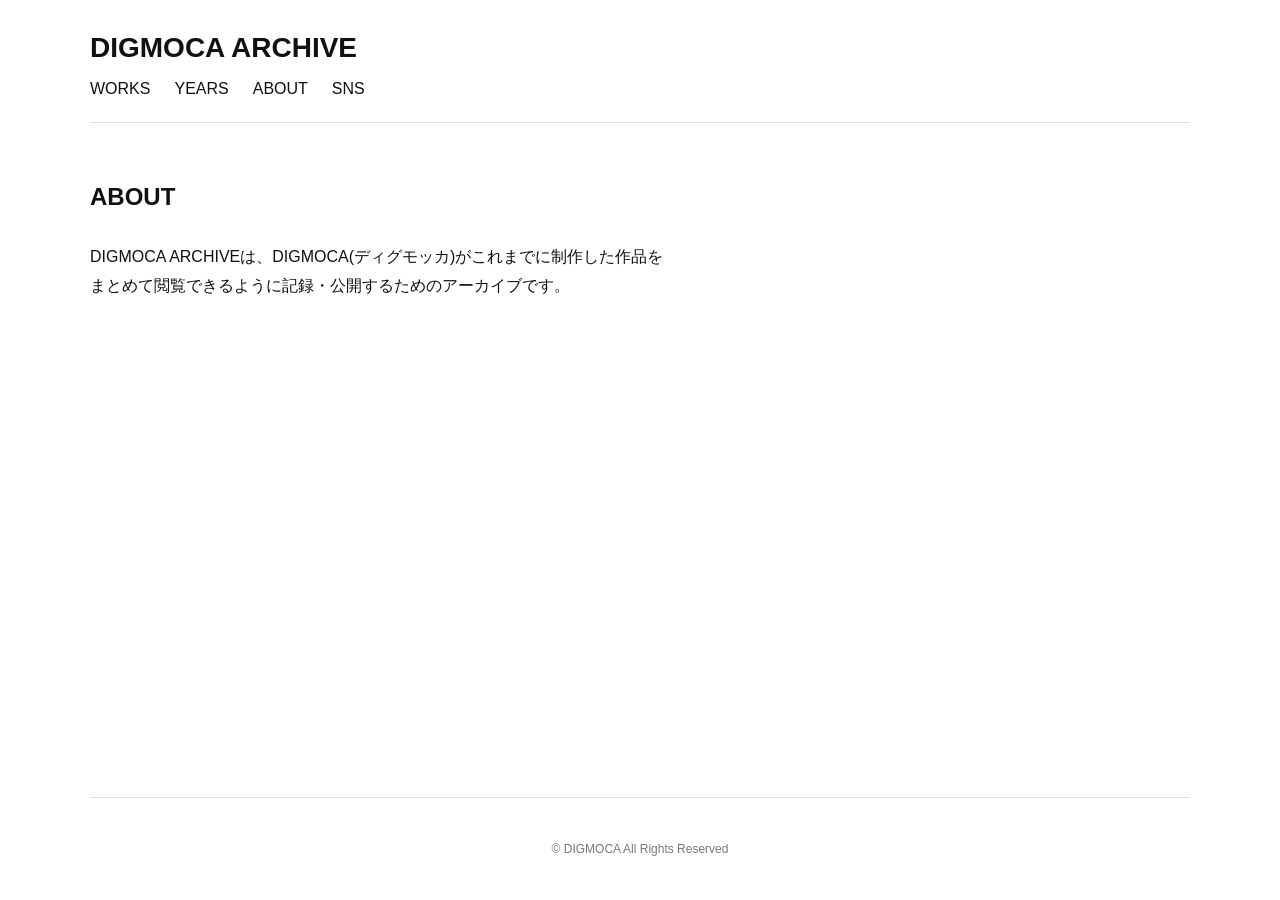
==== about.html @ 9b081bf4 "Update about.html" ====
<!DOCTYPE html>
<html lang="ja">

<head>
  <meta charset="UTF-8">

  <meta
    name="viewport"
    content="width=device-width, initial-scale=1.0"
  >

  <title>DIGMOCA ARCHIVE</title>

  <link rel="stylesheet" href="style.css">
</head>

<body>

<header>
  <h1>
    DIGMOCA ARCHIVE
  </h1>

  <nav>
    <a href="index.html">WORKS</a>
    <a href="years.html">YEARS</a>
    <a href="about.html">ABOUT</a>
    <a href="https://lit.link/digmoca">SNS</a>
  </nav>
</header>

<main>

  <h2>ABOUT</h2>

  <section class="about">

    <p>
      DIGMOCA ARCHIVEは、DIGMOCA(ディグモッカ)がこれまでに制作した作品を<br>
      まとめて閲覧できるように記録・公開するためのアーカイブです。
    </p>

  </section>

</main>

<footer>
  <p>© DIGMOCA All Rights Reserved</p>
</footer>

</body>
</html>
---- style.css ----
* {
  box-sizing: border-box;
}

body {
  margin: 0;
  font-family:
    -apple-system,
    BlinkMacSystemFont,
    "Segoe UI",
    "Hiragino Kaku Gothic ProN",
    "Yu Gothic",
    sans-serif;
   min-height: 100vh;
  display: flex;
  flex-direction: column;

  color: #111;
  background: #fff;
}

header,
main,
footer {
  width: min(1100px, 92%);
  margin: 0 auto;
}

header {
  padding: 32px 0 24px;
  border-bottom: 1px solid #ddd;
}

h1 {
  margin: 0 0 16px;
  font-size: 28px;
}

nav {
  display: flex;
  gap: 24px;
}

nav a {
  color: inherit;
  text-decoration: none;
}

main {
  padding: 40px 0;
   flex: 1;
}

h2 {
  margin-bottom: 32px;
}

.works {
  display: grid;

  grid-template-columns:
    repeat(auto-fill, minmax(220px, 1fr));

  gap: 32px 20px;
}

.work img {
  display: block;
  width: 100%;
  aspect-ratio: 4 / 3;
  object-fit: cover;
}

.work h3 {
  margin: 12px 0 4px;
  font-size: 16px;
}

.work p {
  margin: 0;
  font-size: 13px;
  color: #666;
}

footer {
  padding: 32px 0;
  border-top: 1px solid #ddd;
  font-size: 12px;
  color: #777;
  text-align: center;
}



.years {
  margin-top: 32px;
}

.years h3 {
  margin-top: 40px;
  padding-bottom: 8px;
  border-bottom: 1px solid #ddd;
  font-size: 20px;
}

.years ul {
  margin: 0;
  padding: 0;
  list-style: none;
}

.years li {
  padding: 12px 0;
  border-bottom: 1px solid #eee;
}

.years a {
  color: inherit;
  text-decoration: none;
}

.years a:hover {
  text-decoration: underline;
}

.years span {
  color: #777;
  font-size: 13px;
}

.about {
  max-width: 700px;
  line-height: 1.8;
}


/* ジャンルフィルター */

.filters {
  display: flex;
  flex-wrap: wrap;
  gap: 8px 16px;
  margin-bottom: 32px;
}

.filter-button {
  padding: 4px 0;
  border: none;
  background: none;

  font: inherit;
  font-size: 13px;

  color: #777;

  cursor: pointer;
}

.filter-button:hover {
  color: #111;
}

.filter-button.active {
  color: #111;
  font-weight: bold;
  border-bottom: 1px solid #111;
}


/* 作品タイトル */

.work h3 a {
  color: inherit;
  text-decoration: none;
}

.work h3 a:hover {
  text-decoration: underline;
}
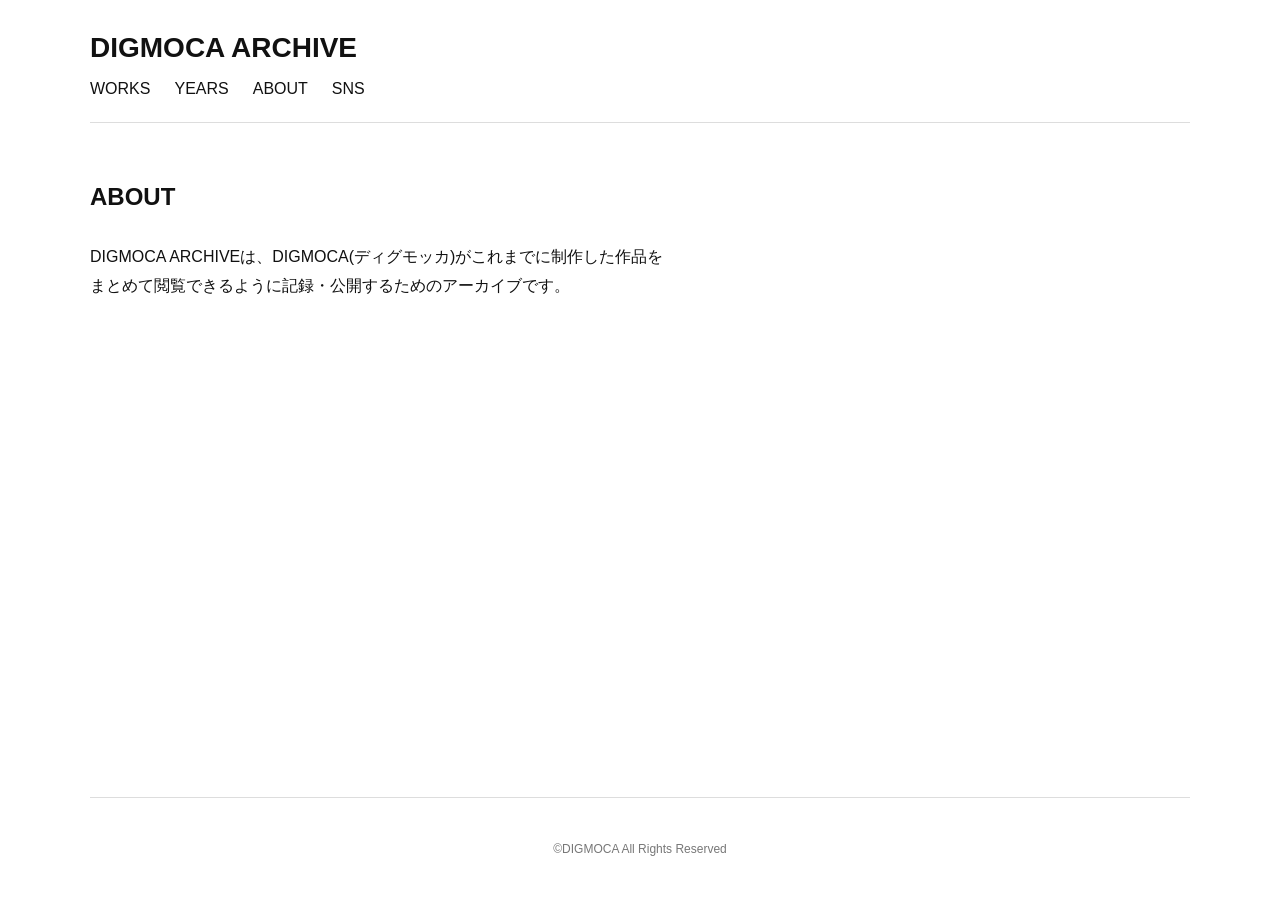
==== commit ea787f3e: "Update about.html" ====
--- a/about.html
+++ b/about.html
@@ -45,7 +45,7 @@
 </main>
 
 <footer>
-  <p>© DIGMOCA All Rights Reserved</p>
+  <p>©DIGMOCA All Rights Reserved</p>
 </footer>
 
 </body>
--- a/style.css
+++ b/style.css
@@ -67,8 +67,8 @@
 .work img {
   display: block;
   width: 100%;
-  aspect-ratio: 4 / 3;
-  object-fit: cover;
+  aspect-ratio: auto;
+  object-fit: contain;
 }
 
 .work h3 {
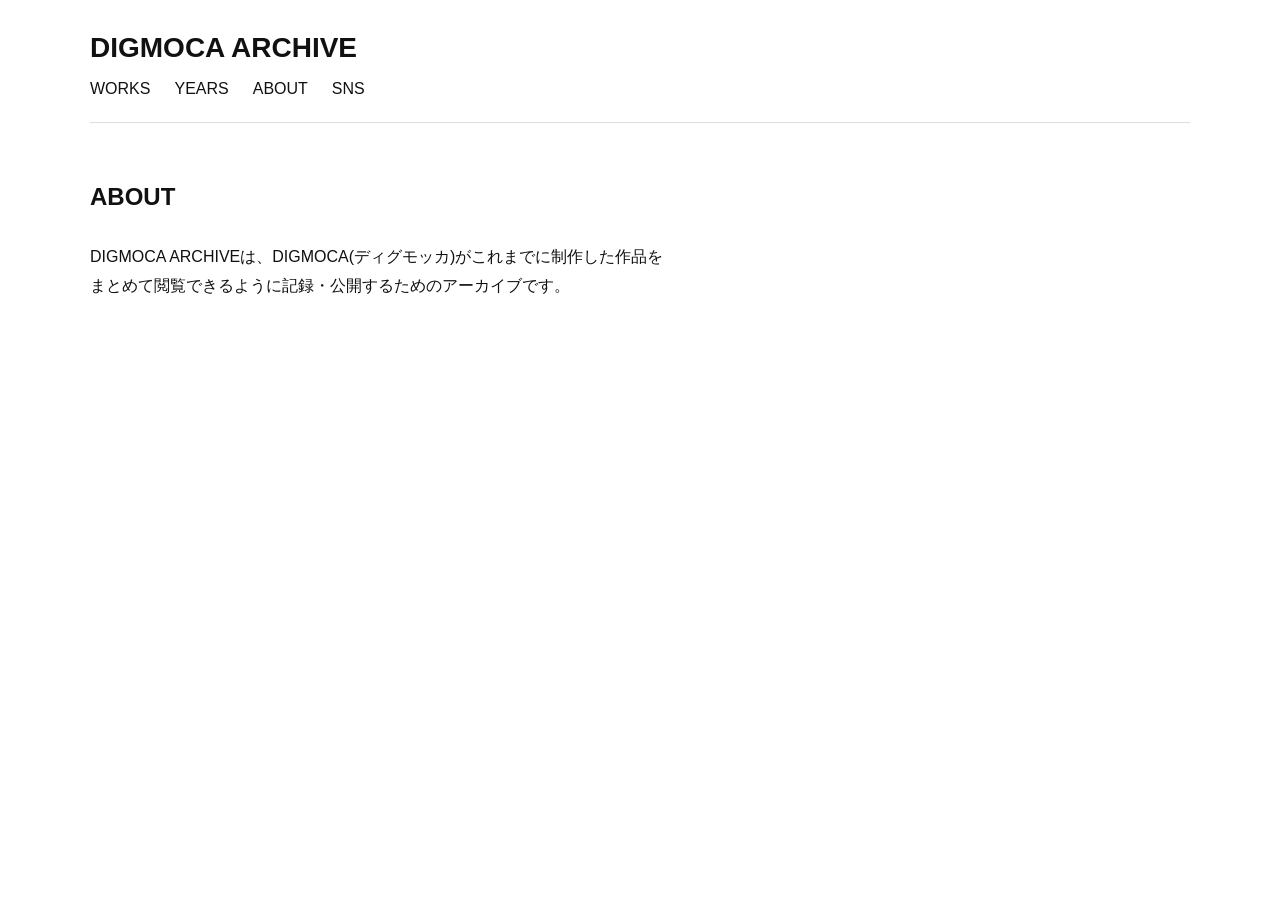
==== commit 687c010e: "Remove footer and include footer.js script Removed footer section and added footer.js script." ====
--- a/about.html
+++ b/about.html
@@ -16,18 +16,7 @@
 
 <body>
 
-<header>
-  <h1>
-    DIGMOCA ARCHIVE
-  </h1>
-
-  <nav>
-    <a href="index.html">WORKS</a>
-    <a href="years.html">YEARS</a>
-    <a href="about.html">ABOUT</a>
-    <a href="https://lit.link/digmoca">SNS</a>
-  </nav>
-</header>
+<div id="site-header"></div>
 
 <main>
 
@@ -44,9 +33,8 @@
 
 </main>
 
-<footer>
-  <p>©DIGMOCA All Rights Reserved</p>
-</footer>
-
+<script src="footer.js"></script>
+<script src="header.js"></script>
+  
 </body>
 </html>
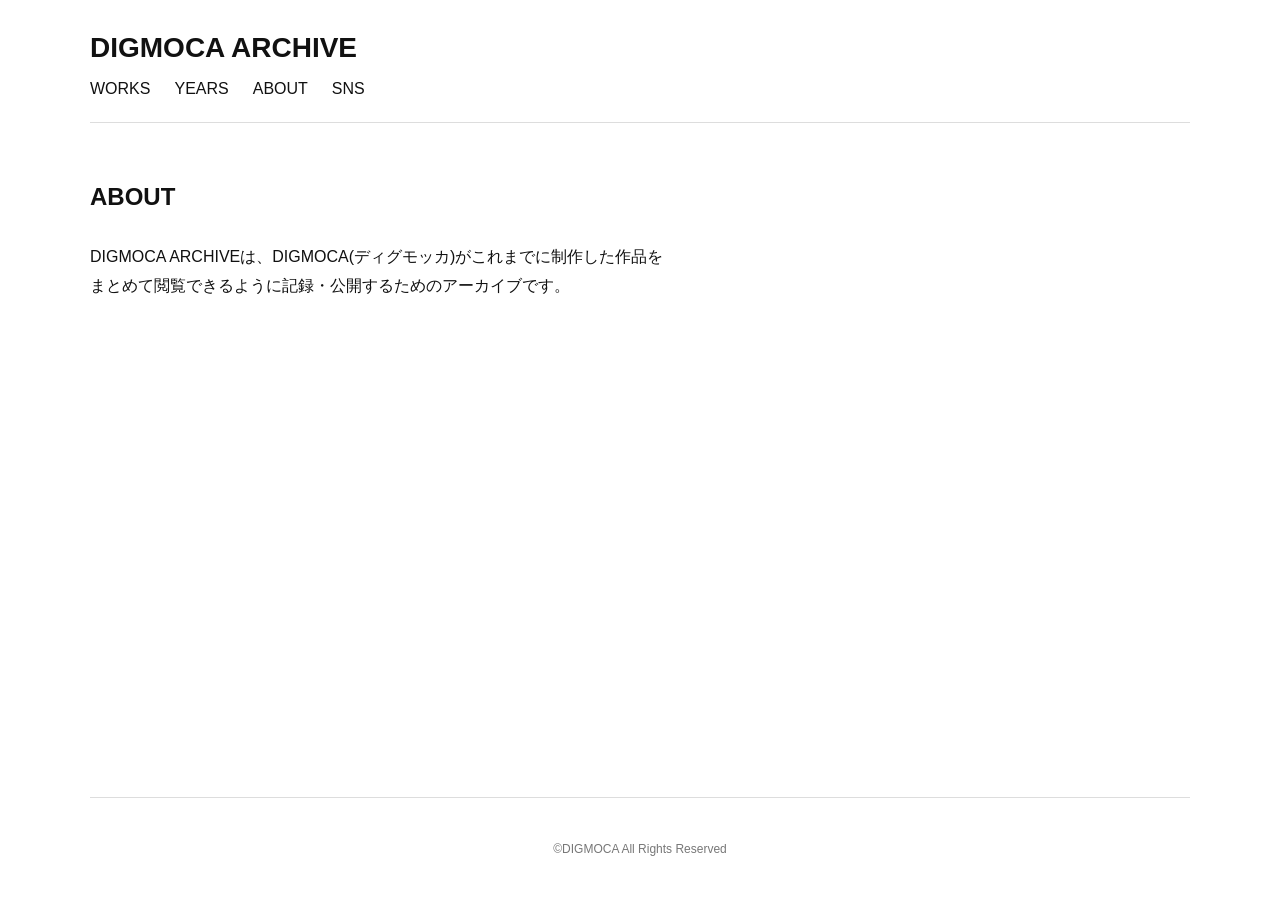
==== commit 83cdb931: "Add footer div and script references to about.html" ====
--- a/about.html
+++ b/about.html
@@ -33,8 +33,10 @@
 
 </main>
 
+<div id="site-footer"></div> 
+  
+<script src="header.js"></script>
 <script src="footer.js"></script>
-<script src="header.js"></script>
   
 </body>
 </html>
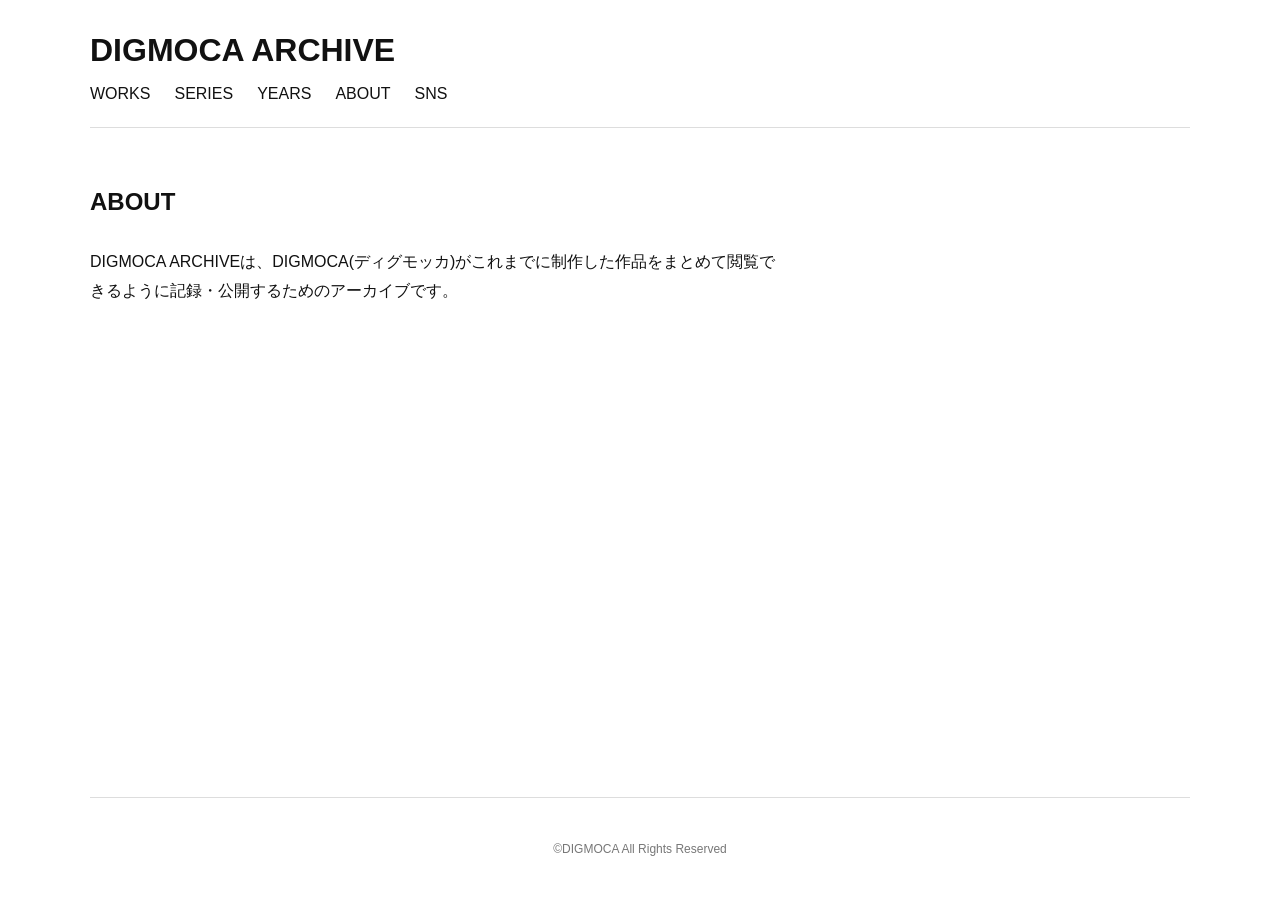
==== commit 5ce2379b: "Update about.html" ====
--- a/about.html
+++ b/about.html
@@ -25,8 +25,7 @@
   <section class="about">
 
     <p>
-      DIGMOCA ARCHIVEは、DIGMOCA(ディグモッカ)がこれまでに制作した作品を<br>
-      まとめて閲覧できるように記録・公開するためのアーカイブです。
+      DIGMOCA ARCHIVEは、DIGMOCA(ディグモッカ)がこれまでに制作した作品をまとめて閲覧できるように記録・公開するためのアーカイブです。
     </p>
 
   </section>
--- a/style.css
+++ b/style.css
@@ -33,7 +33,7 @@
 
 h1 {
   margin: 0 0 16px;
-  font-size: 28px;
+  font-size: 32px;
 }
 
 nav {
@@ -128,6 +128,106 @@
   font-size: 13px;
 }
 
+/* 年代フィルター */
+
+.year-filters {
+  display: flex;
+  flex-wrap: wrap;
+  gap: 8px 16px;
+  margin-bottom: 32px;
+}
+
+.year-filter-button {
+  padding: 4px 0;
+  border: none;
+  background: none;
+  font: inherit;
+  font-size: 13px;
+  color: #777;
+  cursor: pointer;
+}
+
+.year-filter-button:hover {
+  color: #111;
+}
+
+.year-filter-button.active {
+  color: #111;
+  font-weight: bold;
+  border-bottom: 1px solid #111;
+}
+
+
+.year {
+  margin-top: 40px;
+}
+
+.year h3 {
+  margin-top: 48px;
+  padding-bottom: 8px;
+  border-bottom: 1px solid #ddd;
+  font-size: 20px;
+}
+
+.year-works {
+  width: 100%;
+}
+
+.year-work {
+  display: flex;
+  gap: 20px;
+  padding: 20px 0;
+  border-bottom: 1px solid #eee;
+}
+
+.year-thumbnail {
+  flex: 0 0 180px;
+}
+
+.year-thumbnail img {
+  display: block;
+  width: 100%;
+  height: auto;
+}
+
+.year-work-info {
+  flex: 1;
+  min-width: 0;
+}
+
+.year-work-info h4 {
+  margin: 0 0 8px;
+  font-size: 16px;
+}
+
+.year-work-info h4 a {
+  color: inherit;
+  text-decoration: none;
+}
+
+.year-work-info h4 a:hover {
+  text-decoration: underline;
+}
+
+.year-work-info p {
+  margin: 0;
+  font-size: 13px;
+  color: #777;
+}
+
+
+@media (max-width: 600px) {
+
+  .year-work {
+    gap: 12px;
+  }
+
+  .year-thumbnail {
+    flex-basis: 110px;
+  }
+
+}
+
 .about {
   max-width: 700px;
   line-height: 1.8;
@@ -177,3 +277,223 @@
 .work h3 a:hover {
   text-decoration: underline;
 }
+
+
+.video-embed {
+  width: 100%;
+  aspect-ratio: 16 / 9;
+  margin: 24px 0;
+}
+
+.video-embed iframe {
+  width: 100%;
+  height: 100%;
+  border: 0;
+}
+
+.tiktok-player {
+  width: 100%;
+  max-width: 400px;
+  margin: 24px auto;
+  aspect-ratio: 9 / 16;
+}
+
+.tiktok-player iframe {
+  width: 100%;
+  height: 100%;
+  border: 0;
+}
+
+.work-video {
+  display: block;
+  width: auto;
+  max-width: 100%;
+  max-height: 80vh;
+  height: auto;
+  margin: 24px auto;
+}
+
+.series {
+  margin-top: 40px;
+}
+
+.series h3 {
+  margin-top: 48px;
+  padding-bottom: 8px;
+  border-bottom: 1px solid #ddd;
+  font-size: 20px;
+}
+
+.series-works {
+  width: 100%;
+}
+
+.series-work {
+  display: flex;
+  gap: 20px;
+  padding: 20px 0;
+  border-bottom: 1px solid #eee;
+}
+
+.series-thumbnail {
+  flex: 0 0 180px;
+}
+
+.series-thumbnail img {
+  display: block;
+  width: 100%;
+  height: auto;
+}
+
+.series-work-info {
+  flex: 1;
+  min-width: 0;
+}
+
+.series-work-info h4 {
+  margin: 0 0 8px;
+  font-size: 16px;
+}
+
+.series-work-info h4 a {
+  color: inherit;
+  text-decoration: none;
+}
+
+.series-work-info h4 a:hover {
+  text-decoration: underline;
+}
+
+.series-work-info p {
+  margin: 0;
+  font-size: 13px;
+  color: #777;
+}
+
+@media (max-width: 600px) {
+
+  .series-work {
+    gap: 12px;
+  }
+
+  .series-thumbnail {
+    flex-basis: 110px;
+  }
+
+}
+
+
+.series-filters {
+  display: flex;
+  flex-wrap: wrap;
+  gap: 8px 16px;
+  margin-bottom: 32px;
+}
+
+.series-filter-button {
+  padding: 4px 0;
+  border: none;
+  background: none;
+  font: inherit;
+  font-size: 13px;
+  color: #777;
+  cursor: pointer;
+}
+
+.series-filter-button:hover {
+  color: #111;
+}
+
+.series-filter-button.active {
+  color: #111;
+  font-weight: bold;
+  border-bottom: 1px solid #111;
+}
+
+.work-navigation {
+  display: grid;
+  grid-template-columns: 1fr 1fr;
+  gap: 32px;
+  margin-top: 64px;
+  padding-top: 24px;
+  border-top: 1px solid #ddd;
+}
+
+.work-nav-link {
+  display: flex;
+  flex-direction: column;
+  gap: 6px;
+  color: inherit;
+  text-decoration: none;
+}
+
+.work-nav-next {
+  text-align: left;
+}
+
+.work-nav-previous {
+  text-align: right;
+}
+
+.work-nav-label {
+  font-size: 12px;
+  color: #777;
+}
+
+.work-nav-title {
+  font-size: 14px;
+}
+
+.work-nav-link:hover .work-nav-title {
+  text-decoration: underline;
+}
+
+
+@media (max-width: 600px) {
+
+  .work-navigation {
+    gap: 16px;
+  }
+
+  .work-nav-title {
+    font-size: 13px;
+  }
+
+}
+
+.work-nav-context {
+  margin-top: 64px;
+  padding-top: 12px;
+  text-align: center;
+  font-size: 14px;
+  font-weight: bold;
+  border-top: 1px solid #ddd;
+}
+
+.work-nav-context a {
+  color: inherit;
+  text-decoration: none;
+}
+
+.work-nav-context a:hover {
+  text-decoration: underline;
+}
+
+.work-nav-context + .work-navigation {
+  margin-top: 8px;
+  padding-top: 0;
+  border-top: none;
+}
+
+.work-navigation {
+  display: grid;
+  grid-template-columns: 1fr 1fr;
+  gap: 32px;
+
+  margin-top: 64px;
+  padding-top: 24px;
+  padding-bottom: 24px;
+
+  border-top: 1px solid #ddd;
+  border-bottom: 1px solid #ddd;
+}
